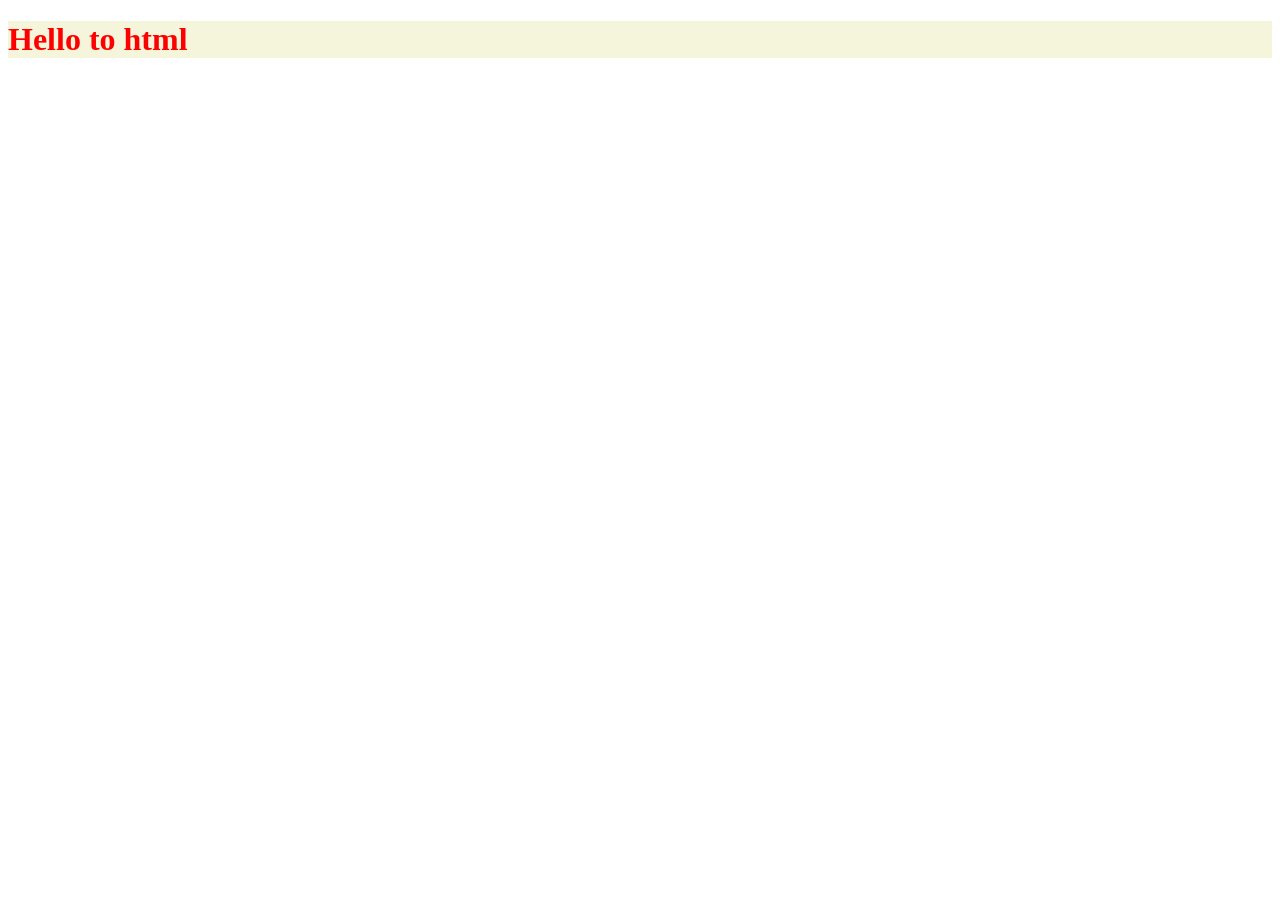
==== src/main/resources/static/index.html @ 0f056d3d "Docker" ====
<!DOCTYPE html>
<html lang="en">
<head>
    <meta charset="UTF-8">
    <meta name="viewport" content="width=, initial-scale=1.0">
    <title>Document</title>
    <link rel="stylesheet" href="index.css">
</head>
<body>
    <h1> Hello to html</h1>
    <script src="index.js"></script>
</body>
</html>
---- src/main/resources/static/index.css ----
h1{ 
    color: red;
    background-color: beige;
background-position: 0cap ;
}
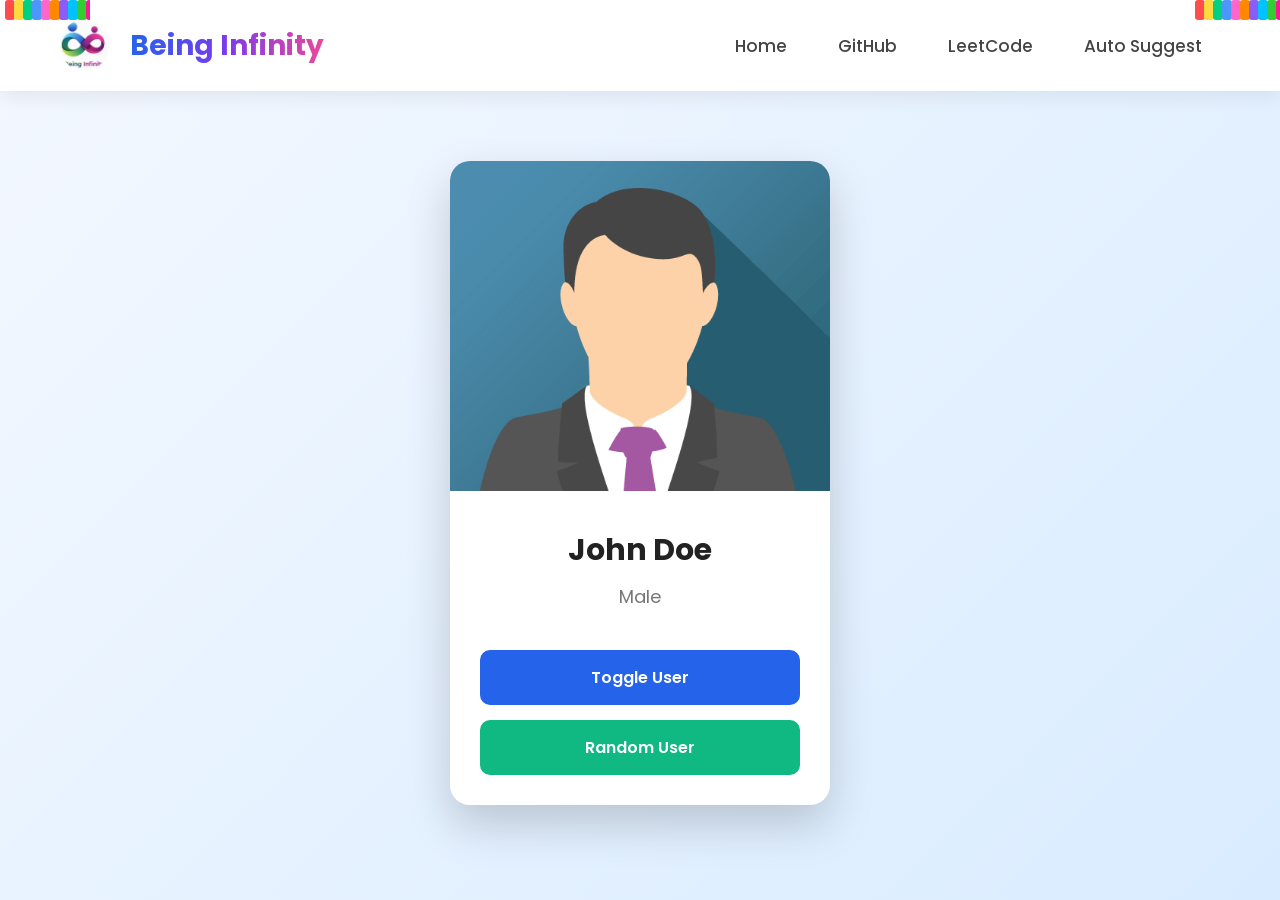
==== commit 9d1a752c: "initial comment" ====
--- a/src/main/resources/static/index.html
+++ b/src/main/resources/static/index.html
@@ -1,13 +1,95 @@
 <!DOCTYPE html>
 <html lang="en">
+
 <head>
+
     <meta charset="UTF-8">
-    <meta name="viewport" content="width=, initial-scale=1.0">
-    <title>Document</title>
+
+    <meta name="viewport" content="width=device-width, initial-scale=1.0">
+
+    <title>Being Infinity</title>
+
+    <link href="https://fonts.googleapis.com/css2?family=Poppins:wght@300;400;500;600;700&display=swap"
+        rel="stylesheet">
+
     <link rel="stylesheet" href="index.css">
+
 </head>
+
 <body>
-    <h1> Hello to html</h1>
+
+    <!-- LEFT CONFETTI -->
+    <div class="confetti left">
+        <span></span><span></span><span></span><span></span><span></span>
+        <span></span><span></span><span></span><span></span><span></span>
+    </div>
+
+    <!-- RIGHT CONFETTI -->
+    <div class="confetti right">
+        <span></span><span></span><span></span><span></span><span></span>
+        <span></span><span></span><span></span><span></span><span></span>
+    </div>
+
+    <!-- NAVBAR -->
+
+    <nav class="navbar">
+
+        <div class="logo">
+
+            <img src="being-infinity.png" alt="Being Infinity">
+
+            <span>Being Infinity</span>
+
+        </div>
+
+        <div class="nav-links">
+
+            <a href="#">Home</a>
+
+            <a href="https://github.com" target="_blank">GitHub</a>
+
+            <a href="#">LeetCode</a>
+
+            <a href="#">Auto Suggest</a>
+
+        </div>
+
+    </nav>
+
+    <!-- CARD -->
+
+    <main>
+
+        <div class="card">
+
+            <img src="john.png" alt="John Doe">
+
+            <div class="card-content">
+
+                <h2 id="user-name">John Doe</h2>
+
+                <p class="gender">Male</p>
+
+                <button class="toggle-btn">
+
+                    Toggle User
+
+                </button>
+
+                <button class="random-btn">
+
+                    Random User
+
+                </button>
+
+            </div>
+
+        </div>
+
+    </main>
+
     <script src="index.js"></script>
+
 </body>
+
 </html>
--- a/src/main/resources/static/index.css
+++ b/src/main/resources/static/index.css
@@ -1,5 +1,377 @@
-h1{ 
-    color: red;
-    background-color: beige;
-background-position: 0cap ;
-}
+/* ===========================
+   GLOBAL
+=========================== */
+
+*{
+    margin:0;
+    padding:0;
+    box-sizing:border-box;
+    font-family:'Poppins',sans-serif;
+}
+
+body{
+
+    background:linear-gradient(135deg,#f4f8ff,#d9ecff);
+
+    min-height:100vh;
+
+    overflow-x:hidden;
+
+}
+
+/* ===========================
+   NAVBAR
+=========================== */
+
+.navbar{
+
+    display:flex;
+
+    justify-content:space-between;
+
+    align-items:center;
+
+    padding:18px 60px;
+
+    background:white;
+
+    box-shadow:0 5px 20px rgba(0,0,0,.08);
+
+    position:sticky;
+
+    top:0;
+
+    z-index:100;
+
+}
+
+.logo{
+
+    display:flex;
+
+    align-items:center;
+
+    gap:15px;
+
+}
+
+.logo img{
+
+    width:55px;
+
+    height:55px;
+
+    border-radius:50%;
+
+    object-fit:cover;
+
+}
+
+.logo span{
+
+    font-size:28px;
+
+    font-weight:700;
+
+    background:linear-gradient(90deg,#2563eb,#7c3aed,#ec4899);
+
+    -webkit-background-clip:text;
+
+    -webkit-text-fill-color:transparent;
+
+}
+
+.nav-links{
+
+    display:flex;
+
+    gap:15px;
+
+}
+
+.nav-links a{
+
+    text-decoration:none;
+
+    color:#444;
+
+    font-size:17px;
+
+    font-weight:500;
+
+    padding:10px 18px;
+
+    border-radius:8px;
+
+    transition:.3s;
+
+}
+
+.nav-links a:hover{
+
+    background:#2563eb;
+
+    color:white;
+
+}
+
+/* ===========================
+   MAIN
+=========================== */
+
+main{
+
+    display:flex;
+
+    justify-content:center;
+
+    align-items:center;
+
+    padding:70px;
+
+}
+
+/* ===========================
+   CARD
+=========================== */
+
+.card{
+
+    width:380px;
+
+    background:white;
+
+    border-radius:20px;
+
+    overflow:hidden;
+
+    box-shadow:0 20px 45px rgba(0,0,0,.18);
+
+    transition:.4s;
+
+}
+
+.card:hover{
+
+    transform:translateY(-10px);
+
+}
+
+.card img{
+
+    width:100%;
+
+    height:330px;
+
+    object-fit:cover;
+
+}
+
+.card-content{
+
+    padding:30px;
+
+    text-align:center;
+
+}
+
+.card-content h2{
+
+    color:#222;
+
+    margin-bottom:10px;
+
+    font-size:30px;
+
+}
+
+.gender{
+
+    color:#777;
+
+    margin-bottom:25px;
+
+    font-size:18px;
+
+}
+
+/* ===========================
+   BUTTONS
+=========================== */
+
+button{
+
+    width:100%;
+
+    padding:15px;
+
+    border:none;
+
+    border-radius:10px;
+
+    margin-top:15px;
+
+    cursor:pointer;
+
+    font-size:16px;
+
+    font-weight:600;
+
+    transition:.3s;
+
+}
+
+.toggle-btn{
+
+    background:#2563eb;
+
+    color:white;
+
+}
+
+.toggle-btn:hover{
+
+    background:#1d4ed8;
+
+}
+
+.random-btn{
+
+    background:#10b981;
+
+    color:white;
+
+}
+
+.random-btn:hover{
+
+    background:#059669;
+
+}
+
+/* ===========================
+   CONFETTI
+=========================== */
+
+.confetti{
+
+    position:fixed;
+
+    top:0;
+
+    width:90px;
+
+    height:100vh;
+
+    pointer-events:none;
+
+    overflow:hidden;
+
+    z-index:999;
+
+}
+
+.left{
+
+    left:0;
+
+}
+
+.right{
+
+    right:0;
+
+}
+
+.confetti span{
+
+    position:absolute;
+
+    width:10px;
+
+    height:20px;
+
+    border-radius:3px;
+
+    animation:fall linear infinite;
+
+}
+
+/* Different colors */
+
+.confetti span:nth-child(1){left:5%;background:#ff4d4d;animation-duration:5s;}
+.confetti span:nth-child(2){left:15%;background:#ffd93d;animation-duration:4s;animation-delay:1s;}
+.confetti span:nth-child(3){left:25%;background:#00d084;animation-duration:6s;}
+.confetti span:nth-child(4){left:35%;background:#4d96ff;animation-duration:5s;}
+.confetti span:nth-child(5){left:45%;background:#ff66cc;animation-duration:4.5s;}
+.confetti span:nth-child(6){left:55%;background:#ff8800;animation-duration:6s;}
+.confetti span:nth-child(7){left:65%;background:#8b5cf6;animation-duration:5.5s;}
+.confetti span:nth-child(8){left:75%;background:#00c2ff;animation-duration:4.3s;}
+.confetti span:nth-child(9){left:85%;background:#32cd32;animation-duration:5.8s;}
+.confetti span:nth-child(10){left:95%;background:#ff1493;animation-duration:4.7s;}
+
+@keyframes fall{
+
+    0%{
+
+        transform:translateY(-120px) rotate(0deg);
+
+        opacity:1;
+
+    }
+
+    100%{
+
+        transform:translateY(110vh) rotate(720deg);
+
+        opacity:0;
+
+    }
+
+}
+
+/* ===========================
+   RESPONSIVE
+=========================== */
+
+@media(max-width:768px){
+
+.navbar{
+
+    flex-direction:column;
+
+    gap:15px;
+
+    padding:20px;
+
+}
+
+.nav-links{
+
+    flex-wrap:wrap;
+
+    justify-content:center;
+
+}
+
+main{
+
+    padding:30px;
+
+}
+
+.card{
+
+    width:100%;
+
+    max-width:360px;
+
+}
+
+.logo span{
+
+    font-size:22px;
+
+}
+
+}
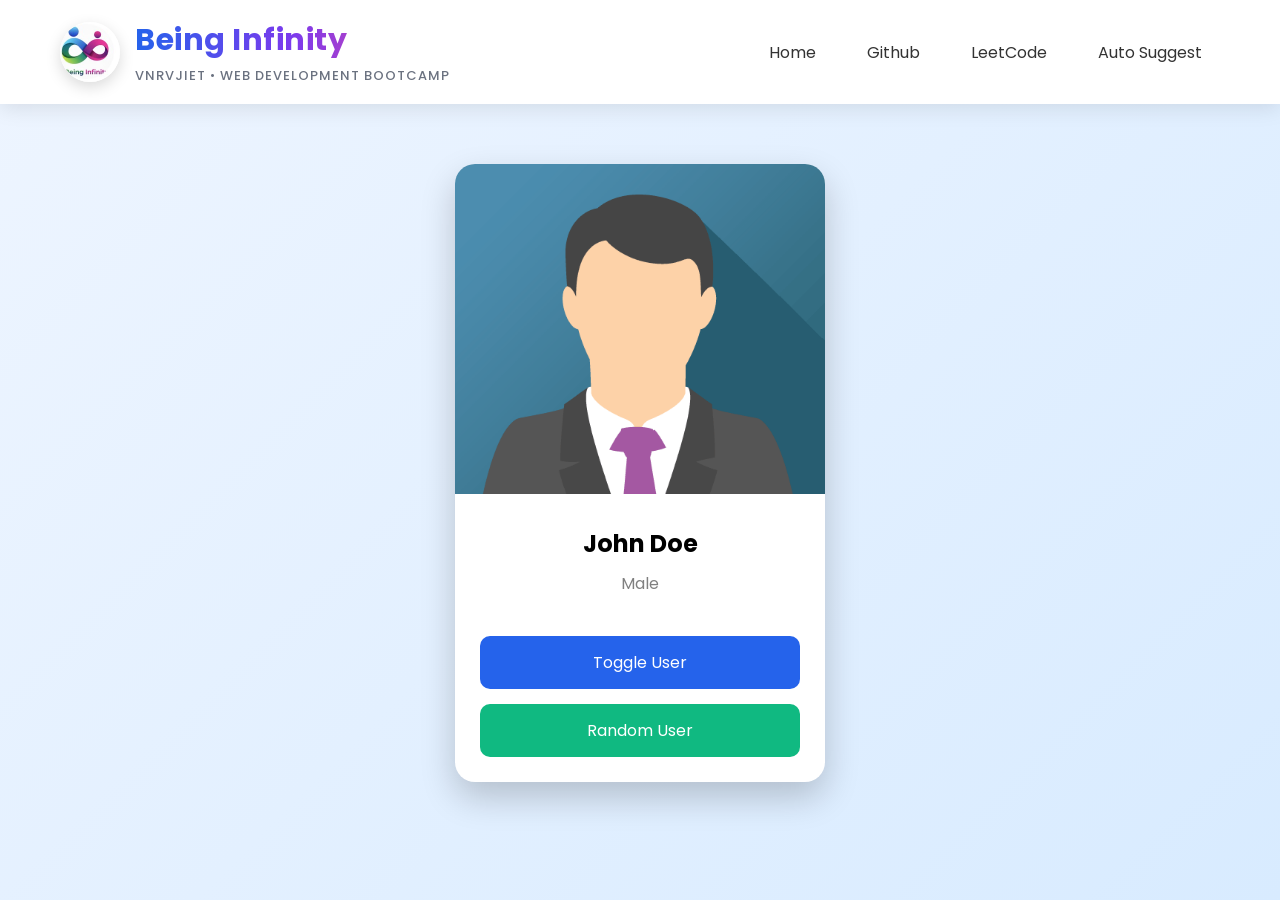
==== commit d705ae03: "initial comment" ====
--- a/src/main/resources/static/index.html
+++ b/src/main/resources/static/index.html
@@ -18,35 +18,26 @@
 
 <body>
 
-    <!-- LEFT CONFETTI -->
-    <div class="confetti left">
-        <span></span><span></span><span></span><span></span><span></span>
-        <span></span><span></span><span></span><span></span><span></span>
+    <nav class="navbar">
+
+       <div class="logo">
+
+    <img src="being-infinity.png" alt="Being Infinity Logo">
+
+    <div class="logo-text">
+
+        <h2>Being Infinity</h2>
+
+        <p>VNRVJIET • Web Development Bootcamp</p>
+
     </div>
 
-    <!-- RIGHT CONFETTI -->
-    <div class="confetti right">
-        <span></span><span></span><span></span><span></span><span></span>
-        <span></span><span></span><span></span><span></span><span></span>
-    </div>
-
-    <!-- NAVBAR -->
-
-    <nav class="navbar">
-
-        <div class="logo">
-
-            <img src="being-infinity.png" alt="Being Infinity">
-
-            <span>Being Infinity</span>
-
-        </div>
-
+</div>
         <div class="nav-links">
 
             <a href="#">Home</a>
 
-            <a href="https://github.com" target="_blank">GitHub</a>
+            <a href="https://github.com/" target="_blank">Github</a>
 
             <a href="#">LeetCode</a>
 
@@ -56,27 +47,28 @@
 
     </nav>
 
-    <!-- CARD -->
-
     <main>
 
         <div class="card">
 
-            <img src="john.png" alt="John Doe">
+            <img
+                id="user-image"
+                src="john.png"
+                alt="User Image">
 
             <div class="card-content">
 
                 <h2 id="user-name">John Doe</h2>
 
-                <p class="gender">Male</p>
+                <p id="user-gender">Male</p>
 
-                <button class="toggle-btn">
+                <button class="toggle-btn" onclick="toggleUser()">
 
                     Toggle User
 
                 </button>
 
-                <button class="random-btn">
+                <button class="random-btn" onclick="randomUser()">
 
                     Random User
 
@@ -92,4 +84,4 @@
 
 </body>
 
-</html>+</html>
--- a/src/main/resources/static/index.css
+++ b/src/main/resources/static/index.css
@@ -1,7 +1,3 @@
-/* ===========================
-   GLOBAL
-=========================== */
-
 *{
     margin:0;
     padding:0;
@@ -11,103 +7,216 @@
 
 body{
 
-    background:linear-gradient(135deg,#f4f8ff,#d9ecff);
+    background:linear-gradient(135deg,#eef5ff,#d8ebff);
 
     min-height:100vh;
 
-    overflow-x:hidden;
+}
+
+.navbar{
+
+    display:flex;
+
+    justify-content:space-between;
+
+    align-items:center;
+
+    padding:18px 60px;
+
+    background:white;
+
+    box-shadow:0 4px 20px rgba(0,0,0,.1);
 
 }
 
 /* ===========================
-   NAVBAR
+   Logo
 =========================== */
 
-.navbar{
-
-    display:flex;
-
-    justify-content:space-between;
+.logo{
+
+    display:flex;
 
     align-items:center;
 
-    padding:18px 60px;
+    gap:15px;
+
+}
+
+.logo img{
+
+    width:60px;
+
+    height:60px;
+
+    border-radius:50%;
+
+    object-fit:cover;
+
+    box-shadow:0 5px 15px rgba(0,0,0,.15);
+
+}
+
+.logo-text{
+
+    display:flex;
+
+    flex-direction:column;
+
+    justify-content:center;
+
+}
+
+.logo-text h2{
+
+    margin:0;
+
+    font-size:30px;
+
+    font-weight:700;
+
+    background:linear-gradient(90deg,#2563eb,#7c3aed,#ec4899);
+
+    -webkit-background-clip:text;
+
+    -webkit-text-fill-color:transparent;
+
+    letter-spacing:.5px;
+
+}
+
+.logo-text p{
+
+    margin-top:3px;
+
+    color:#6b7280;
+
+    font-size:13px;
+
+    font-weight:500;
+
+    letter-spacing:1px;
+
+    text-transform:uppercase;
+
+}
+.nav-links{
+
+    display:flex;
+
+    gap:15px;
+
+}
+
+.nav-links a{
+
+    text-decoration:none;
+
+    color:#333;
+
+    padding:10px 18px;
+
+    border-radius:8px;
+
+    transition:.3s;
+
+}
+
+.nav-links a:hover{
+
+    background:#2563eb;
+
+    color:white;
+
+}
+
+main{
+
+    display:flex;
+
+    justify-content:center;
+
+    align-items:center;
+
+    margin-top:60px;
+
+}
+
+.card{
+
+    width:370px;
 
     background:white;
 
-    box-shadow:0 5px 20px rgba(0,0,0,.08);
-
-    position:sticky;
-
-    top:0;
-
-    z-index:100;
-
-}
-
-.logo{
-
-    display:flex;
-
-    align-items:center;
-
-    gap:15px;
-
-}
-
-.logo img{
-
-    width:55px;
-
-    height:55px;
-
-    border-radius:50%;
+    border-radius:20px;
+
+    overflow:hidden;
+
+    box-shadow:0 15px 35px rgba(0,0,0,.2);
+
+    transition:.3s;
+
+}
+
+.card:hover{
+
+    transform:translateY(-8px);
+
+}
+
+.card img{
+
+    width:100%;
+
+    height:330px;
 
     object-fit:cover;
 
 }
 
-.logo span{
-
-    font-size:28px;
-
-    font-weight:700;
-
-    background:linear-gradient(90deg,#2563eb,#7c3aed,#ec4899);
-
-    -webkit-background-clip:text;
-
-    -webkit-text-fill-color:transparent;
-
-}
-
-.nav-links{
-
-    display:flex;
-
-    gap:15px;
-
-}
-
-.nav-links a{
-
-    text-decoration:none;
-
-    color:#444;
-
-    font-size:17px;
-
-    font-weight:500;
-
-    padding:10px 18px;
-
-    border-radius:8px;
+.card-content{
+
+    padding:25px;
+
+    text-align:center;
+
+}
+
+.card-content h2{
+
+    margin-bottom:10px;
+
+}
+
+#user-gender{
+
+    color:gray;
+
+    margin-bottom:25px;
+
+}
+
+button{
+
+    width:100%;
+
+    padding:14px;
+
+    border:none;
+
+    border-radius:10px;
+
+    margin-top:15px;
+
+    cursor:pointer;
+
+    font-size:16px;
 
     transition:.3s;
 
 }
 
-.nav-links a:hover{
+.toggle-btn{
 
     background:#2563eb;
 
@@ -115,263 +224,22 @@
 
 }
 
-/* ===========================
-   MAIN
-=========================== */
-
-main{
-
-    display:flex;
-
-    justify-content:center;
-
-    align-items:center;
-
-    padding:70px;
-
-}
-
-/* ===========================
-   CARD
-=========================== */
-
-.card{
-
-    width:380px;
-
-    background:white;
-
-    border-radius:20px;
-
-    overflow:hidden;
-
-    box-shadow:0 20px 45px rgba(0,0,0,.18);
-
-    transition:.4s;
-
-}
-
-.card:hover{
-
-    transform:translateY(-10px);
-
-}
-
-.card img{
-
-    width:100%;
-
-    height:330px;
-
-    object-fit:cover;
-
-}
-
-.card-content{
-
-    padding:30px;
-
-    text-align:center;
-
-}
-
-.card-content h2{
-
-    color:#222;
-
-    margin-bottom:10px;
-
-    font-size:30px;
-
-}
-
-.gender{
-
-    color:#777;
-
-    margin-bottom:25px;
-
-    font-size:18px;
-
-}
-
-/* ===========================
-   BUTTONS
-=========================== */
-
-button{
-
-    width:100%;
-
-    padding:15px;
-
-    border:none;
-
-    border-radius:10px;
-
-    margin-top:15px;
-
-    cursor:pointer;
-
-    font-size:16px;
-
-    font-weight:600;
-
-    transition:.3s;
-
-}
-
-.toggle-btn{
-
-    background:#2563eb;
+.toggle-btn:hover{
+
+    background:#1d4ed8;
+
+}
+
+.random-btn{
+
+    background:#10b981;
 
     color:white;
 
 }
 
-.toggle-btn:hover{
-
-    background:#1d4ed8;
-
-}
-
-.random-btn{
-
-    background:#10b981;
-
-    color:white;
-
-}
-
 .random-btn:hover{
 
     background:#059669;
 
-}
-
-/* ===========================
-   CONFETTI
-=========================== */
-
-.confetti{
-
-    position:fixed;
-
-    top:0;
-
-    width:90px;
-
-    height:100vh;
-
-    pointer-events:none;
-
-    overflow:hidden;
-
-    z-index:999;
-
-}
-
-.left{
-
-    left:0;
-
-}
-
-.right{
-
-    right:0;
-
-}
-
-.confetti span{
-
-    position:absolute;
-
-    width:10px;
-
-    height:20px;
-
-    border-radius:3px;
-
-    animation:fall linear infinite;
-
-}
-
-/* Different colors */
-
-.confetti span:nth-child(1){left:5%;background:#ff4d4d;animation-duration:5s;}
-.confetti span:nth-child(2){left:15%;background:#ffd93d;animation-duration:4s;animation-delay:1s;}
-.confetti span:nth-child(3){left:25%;background:#00d084;animation-duration:6s;}
-.confetti span:nth-child(4){left:35%;background:#4d96ff;animation-duration:5s;}
-.confetti span:nth-child(5){left:45%;background:#ff66cc;animation-duration:4.5s;}
-.confetti span:nth-child(6){left:55%;background:#ff8800;animation-duration:6s;}
-.confetti span:nth-child(7){left:65%;background:#8b5cf6;animation-duration:5.5s;}
-.confetti span:nth-child(8){left:75%;background:#00c2ff;animation-duration:4.3s;}
-.confetti span:nth-child(9){left:85%;background:#32cd32;animation-duration:5.8s;}
-.confetti span:nth-child(10){left:95%;background:#ff1493;animation-duration:4.7s;}
-
-@keyframes fall{
-
-    0%{
-
-        transform:translateY(-120px) rotate(0deg);
-
-        opacity:1;
-
-    }
-
-    100%{
-
-        transform:translateY(110vh) rotate(720deg);
-
-        opacity:0;
-
-    }
-
-}
-
-/* ===========================
-   RESPONSIVE
-=========================== */
-
-@media(max-width:768px){
-
-.navbar{
-
-    flex-direction:column;
-
-    gap:15px;
-
-    padding:20px;
-
-}
-
-.nav-links{
-
-    flex-wrap:wrap;
-
-    justify-content:center;
-
-}
-
-main{
-
-    padding:30px;
-
-}
-
-.card{
-
-    width:100%;
-
-    max-width:360px;
-
-}
-
-.logo span{
-
-    font-size:22px;
-
-}
-
 }
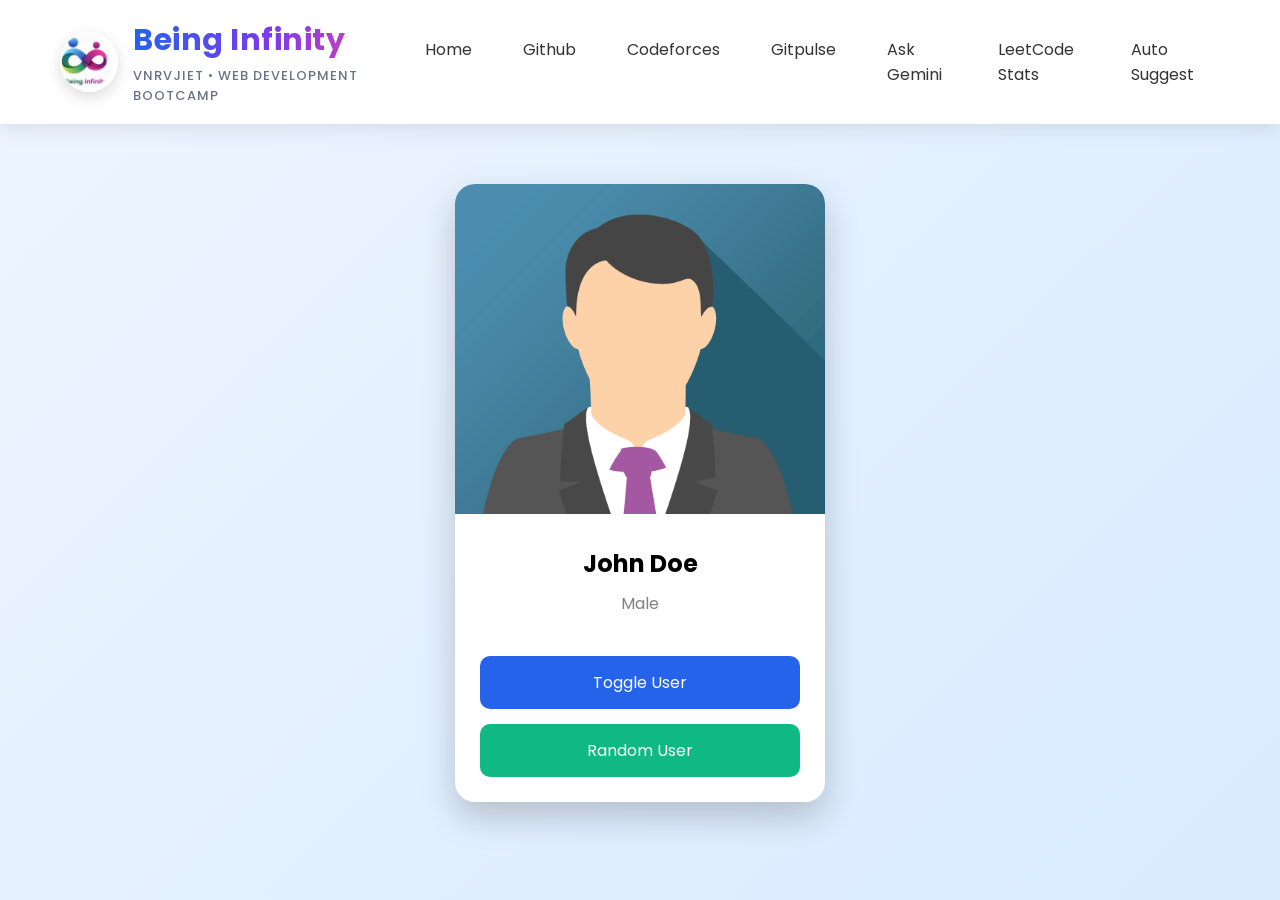
==== commit eec23c98: "in" ====
--- a/src/main/resources/static/index.html
+++ b/src/main/resources/static/index.html
@@ -1,6 +1,5 @@
 <!DOCTYPE html>
 <html lang="en">
-
 <head>
 
     <meta charset="UTF-8">
@@ -38,11 +37,11 @@
             <a href="#">Home</a>
 
             <a href="https://github.com/" target="_blank">Github</a>
-
-            <a href="#">LeetCode</a>
-
-            <a href="#">Auto Suggest</a>
-
+            <a href="codeforces-stats.html" target="_blank">Codeforces</a>
+            <a href="gitpulse.html" target="_blank"> Gitpulse</a>
+            <a href="ask-gemini.html" target="_blank">Ask Gemini</a>
+            <a href="leetcode-stats.html"target=_blank">LeetCode Stats</a>
+            <a href="autosuggest.html" target="_blank">Auto Suggest</a>
         </div>
 
     </nav>
@@ -81,7 +80,5 @@
     </main>
 
     <script src="index.js"></script>
-
 </body>
-
 </html>
--- a/src/main/resources/static/index.css
+++ b/src/main/resources/static/index.css
@@ -58,7 +58,6 @@
 }
 
 .logo-text{
-
     display:flex;
 
     flex-direction:column;
